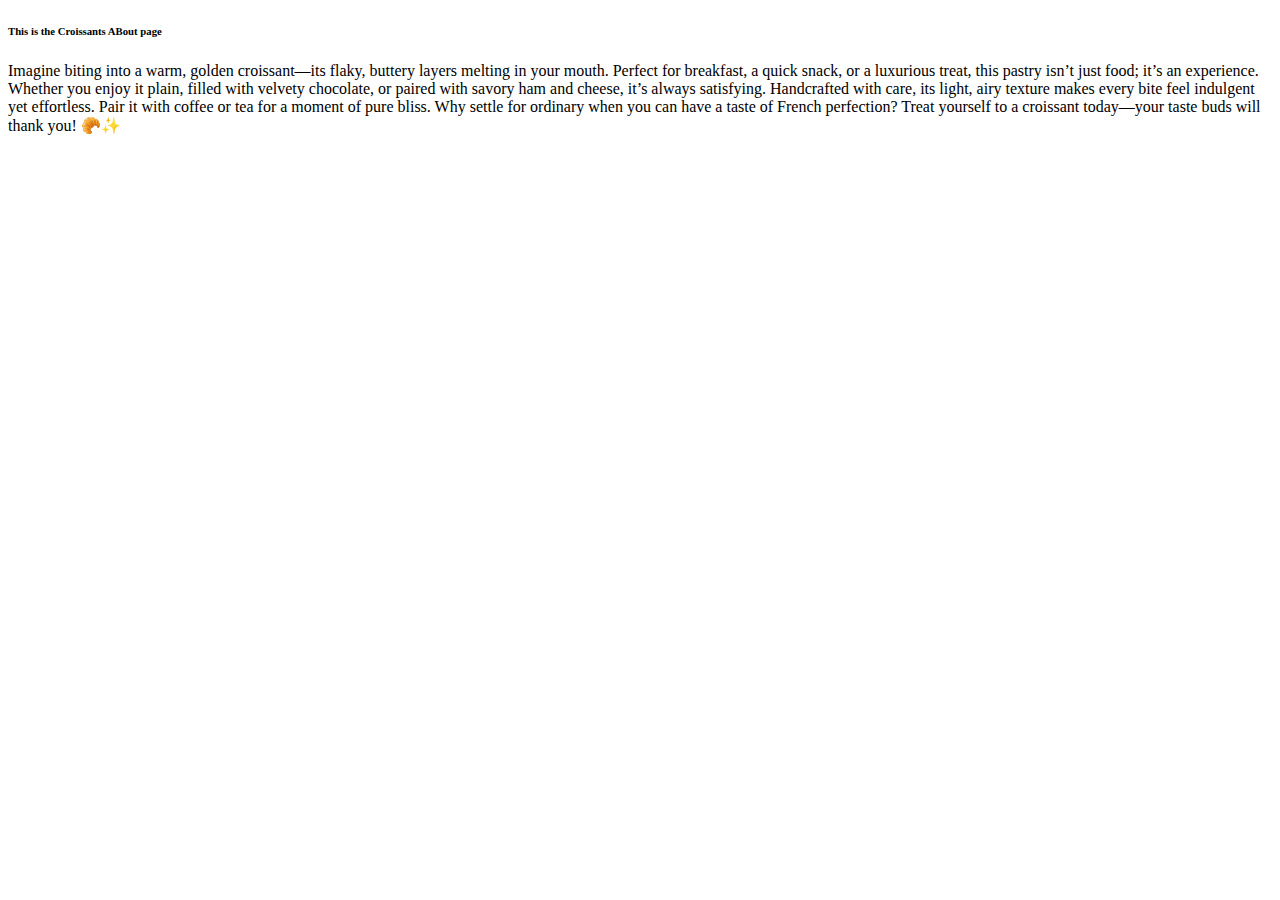
==== about.html @ 964c245e "Initial commit" ====
<!DOCTYPE html>
<html lang="en">

<head>
    <meta charset="UTF-8">
    <meta name="viewport" content="width=device-width, initial-scale=1.0">
    <title>Croissants | About Page</title>

</head>

<body>
    <h6>This is the Croissants ABout page </h6>
    <p>Imagine biting into a warm, golden croissant—its flaky, buttery layers melting in your mouth. Perfect for
        breakfast, a
        quick snack, or a luxurious treat, this pastry isn’t just food; it’s an experience. Whether you enjoy it plain,
        filled
        with velvety chocolate, or paired with savory ham and cheese, it’s always satisfying. Handcrafted with care, its
        light,
        airy texture makes every bite feel indulgent yet effortless. Pair it with coffee or tea for a moment of pure
        bliss. Why
        settle for ordinary when you can have a taste of French perfection? Treat yourself to a croissant today—your
        taste buds
        will thank you! 🥐✨</p>
</body>

</html>
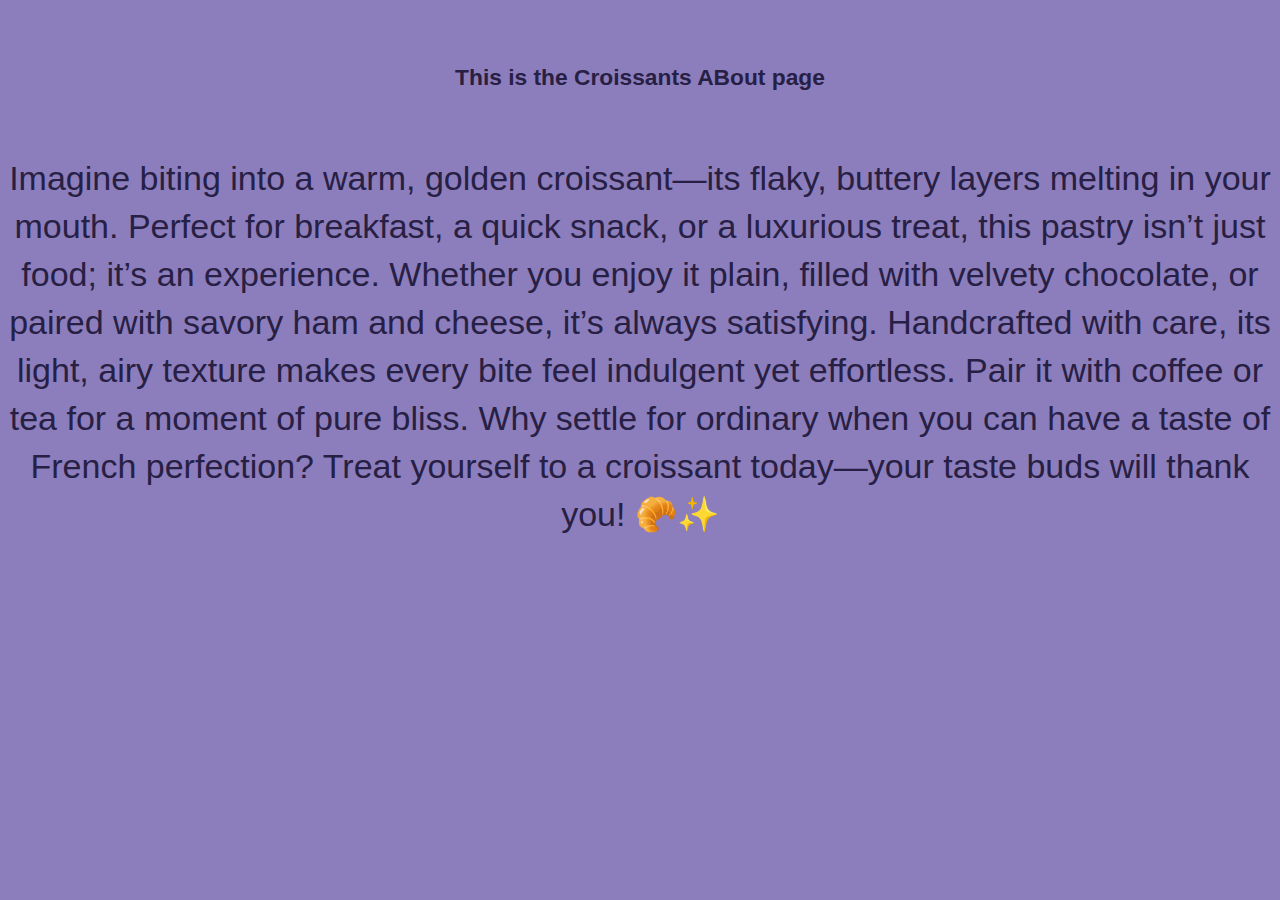
==== commit 32cda18b: "updated the pages" ====
--- a/about.html
+++ b/about.html
@@ -5,7 +5,7 @@
     <meta charset="UTF-8">
     <meta name="viewport" content="width=device-width, initial-scale=1.0">
     <title>Croissants | About Page</title>
-
+    <link rel="stylesheet" href="styles.css" />
 </head>
 
 <body>
--- a/styles.css
+++ b/styles.css
@@ -0,0 +1,9 @@
+body {
+  text-align: center;
+  font-family: Cerebri Sans, Helvetica, Arial, sans-serif;
+  font-size: 34px;
+  line-height: 48px;
+  font-weight: 500;
+  color: #272044;
+  background-color: #8c7ebc;
+}
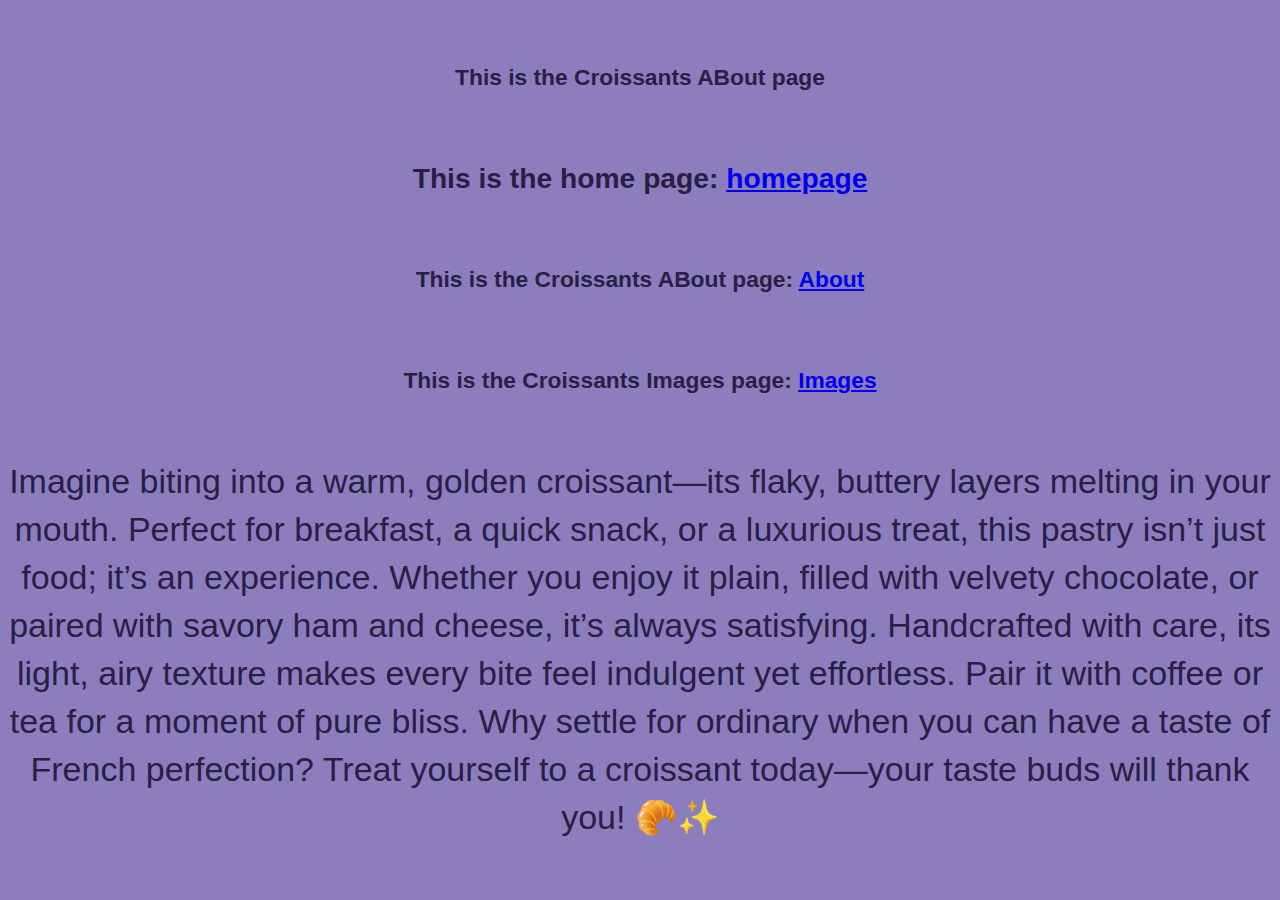
==== commit b2963b4c: "updated the SEO" ====
--- a/about.html
+++ b/about.html
@@ -3,13 +3,16 @@
 
 <head>
     <meta charset="UTF-8">
-    <meta name="viewport" content="width=device-width, initial-scale=1.0">
-    <title>Croissants | About Page</title>
+    <meta name="viewport" content="width=device-width, initial-scale=1.0 Croissants.za tells about croissants">
+    <title>Croissants.za | About Page</title>
     <link rel="stylesheet" href="styles.css" />
 </head>
 
 <body>
     <h6>This is the Croissants ABout page </h6>
+    <h5>This is the home page: <a href="index.html">homepage</a></h5>
+    <h6>This is the Croissants ABout page: <a href="about.html">About</a> </h6>
+    <h6>This is the Croissants Images page: <a href="photo.html">Images</a></h6>
     <p>Imagine biting into a warm, golden croissant—its flaky, buttery layers melting in your mouth. Perfect for
         breakfast, a
         quick snack, or a luxurious treat, this pastry isn’t just food; it’s an experience. Whether you enjoy it plain,
